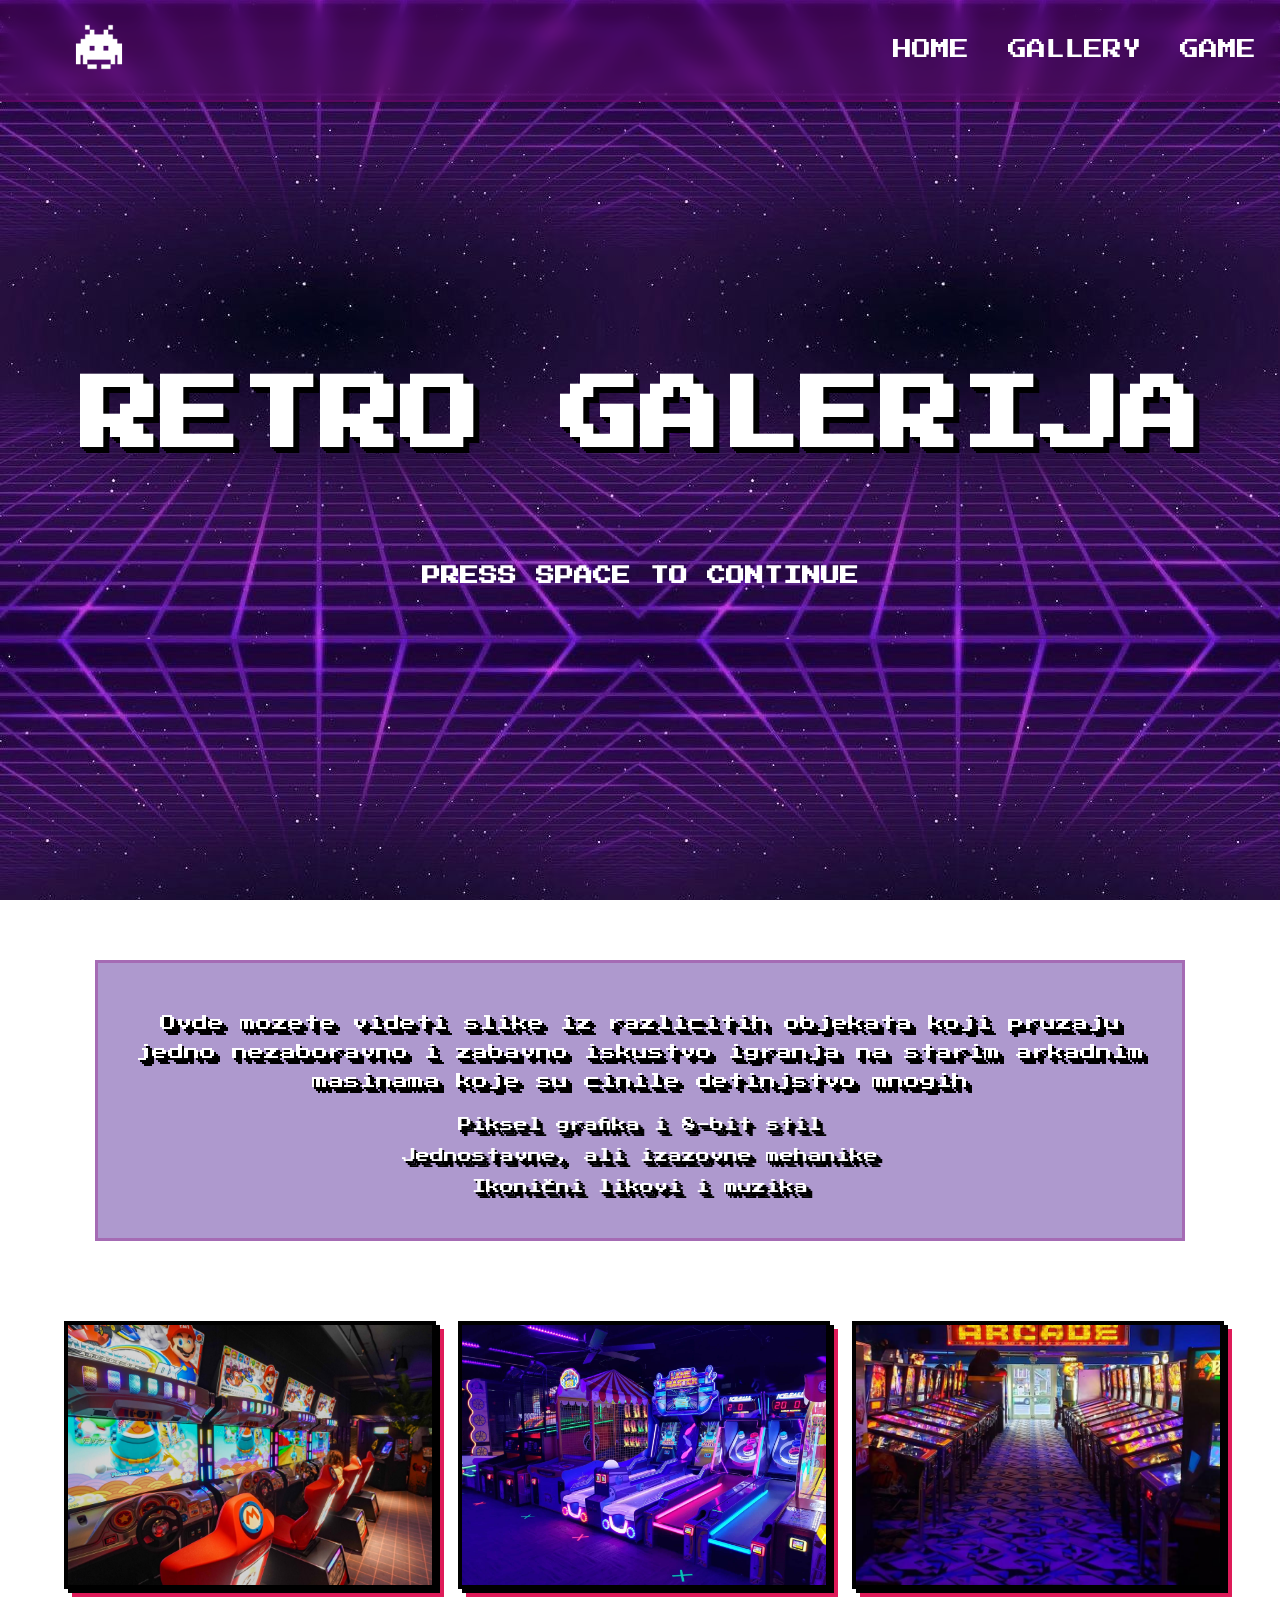
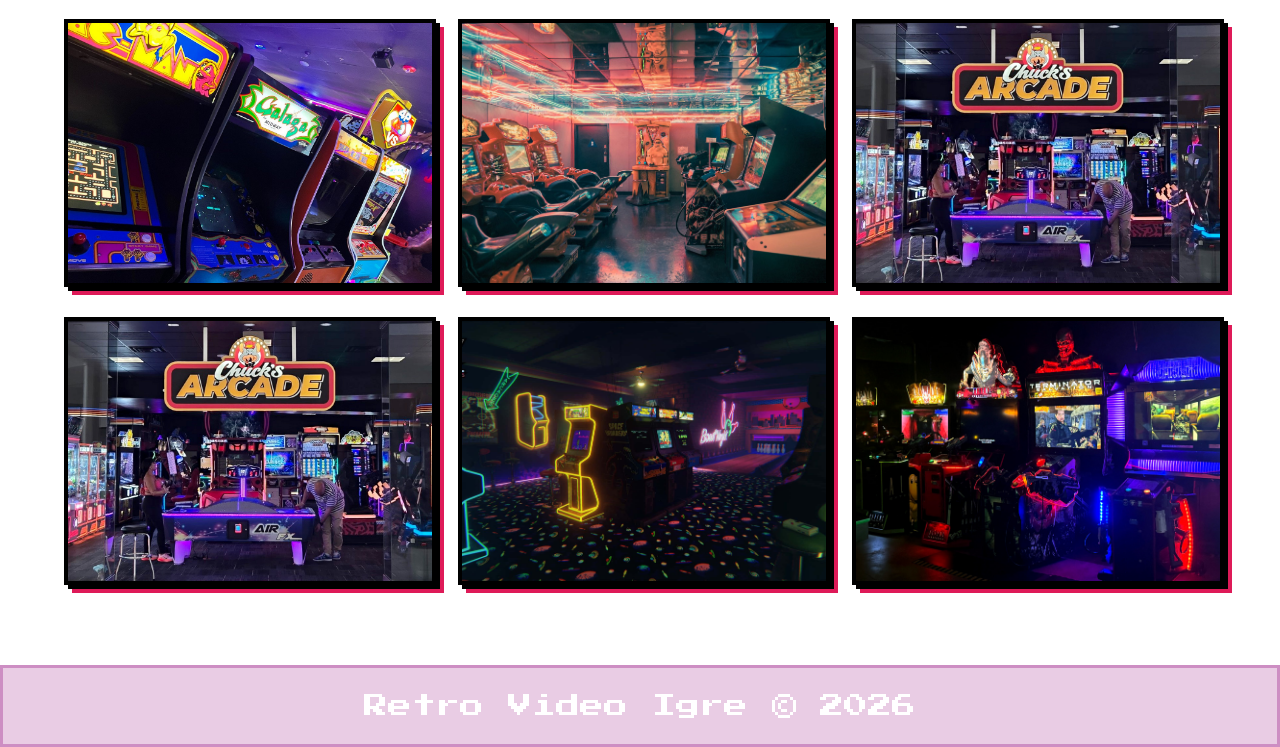
==== galery.html @ 5ea23810 "Finish style, add gallery, finished main page" ====
<!DOCTYPE html>
<html lang="en">
<head>
    <meta charset="UTF-8">
    <meta name="viewport" content="width=device-width, initial-scale=1.0">
    <title>🎮 Galerija</title>
    <link rel="stylesheet" href="style.css">
</head>
<body>
        <video autoplay muted loop id="myVideo">
  <source src="images/vecteezy_retro-style-game-pattern-grid-background_2015090.mp4" type="video/mp4">
    </video>
    <div class="navbar">
        <div class="navbar_content">
             <div class="navbar_brand">
             <a href="index.html">
             <img src="images/space_invaders.png" alt="Logo">
            </a>
        </div>
    <ul>
      <li><a href="index.html">HOME</a></li>
      <li><a href="#gallery-grid">GALLERY</a></li>
      <li><a href="game.html">GAME</a></li>
    </ul>
         </div>
    </div>

        <section class="hero-section galery">
            <h1 class="retro floating">RETRO GALERIJA</h1>
            <h3 class="flash">PRESS SPACE TO CONTINUE</h3>
        </section>

        <section class="gallery-info retro">
            <p>
              Ovde mozete videti slike iz razlicitih objekata koji pruzaju
              jedno nezaboravno i zabavno iskustvo igranja na starim
             arkadnim masinama koje su cinile detinjstvo mnogih
            </p>

            <ul>
                 <li>Piksel grafika i 8-bit stil</li>
                 <li>Jednostavne, ali izazovne mehanike</li>
                 <li>Ikonični likovi i muzika</li>
             </ul>
        </section>

    <section class="gallery-grid" id="gallery-grid">
         <img src="images/Arcade1.jpg" alt="Arcade">
         <img src="images/Arcade2.jpg" alt="Arcade">
         <img src="images/Arcade3.jpg" alt="Arcade">
         <img src="images/Arcade9.jpg" alt="Arcade">
         <img src="images/Arcade5.jpg" alt="Arcade">
         <img src="images/Arcade6.jpg" alt="Arcade">
        <img src="images/Arcade6.jpg" alt="Arcade">
        <img src="images/Arcade7.jpg" alt="Arcade">
        <img src="images/Arcade8.jpg" alt="Arcade">
    </section>

<footer>
  Retro Video Igre &#169; 2026
</footer>

</body>
</html>
---- style.css ----
@import url('https://fonts.googleapis.com/css2?family=Press+Start+2P&display=swap');

:root{

    --tamno-ljubicasta: rgb(54,1,133,0.3);
    --svetlija-ljubicasta:rgb(143,1,119);
    --crvena:rgb(222,26,88);
    --zuta:rgb(244,179,66);
    --color-text:#ffffff;
    --font-family-sans-serif: "Press Start";
    --navbar-pozadina: rgb(143,1,119,0.2);
    --navbar-pozadina-border: rgb(143,1,119,0.3);
    --blur-value:10px;
    --navbar-padding: 1.5rem;
}

html {
  scroll-behavior: smooth;
}

body{
    margin: 0;
     font-family: "Press Start 2P", system-ui;
     font-weight: 400;
     font-style: normal;
    line-height: 1.5;
    color: var(--color-text);
    background-image: url("images/BlackKira_GettyImages_PocetnaPozadina.jpg");
    background-attachment: fixed;
    cursor: url("images/cursor1.png") 0 0, auto;
}

#myVideo {
  position: fixed;
  right: 0;
  bottom: 0;
  min-width: 100%;
  min-height: 100%;
  z-index: -1;
}

ul{
    list-style:none;
    margin: 0;
    padding: 0;
}

a{
    text-decoration: none;
    color: inherit;
}

.navbar{
    position: fixed;
    top:0;
    left: 0;
    width: 100%;
    height: 100px;
    display: flex;
    align-items: center;
    z-index: 1000;
    background:var(--navbar-pozadina) no-repeat;
    background-size: cover;
    border-bottom: 2px solid var(--navbar-pozadina-border);
    box-shadow: 0 4px 30px rgba(0,0,0,0.1);
    backdrop-filter: blur(var(--blur-value));
    font-size: larger;

}

a {
  text-decoration: none;
  position: relative;
  transition: all 0.5s ease;
  text-shadow: none;
  cursor: url("images/cursor2.png"), pointer;
}


a::before,
a::after {
  content: attr(data-text);
  position: absolute;
  top: 0;
  left: 0;
  z-index: -1;
  max-width: 100%;
  overflow: hidden;
  white-space: nowrap;
  color: #ffffff;
  transition: all 0.5s ease;
}

a::before {
  clip-path: inset(0 100% 0 0);
  text-shadow: 2px 0 #ff00e1, -2px 0 #00f3ff;
}

a::after {
  clip-path: inset(0 0 0 100%);
  text-shadow: 0 2px #ff00e1, 0 -2px #00f3ff;
}

a:hover {
  text-shadow: 2px 0 #ff00e1, -2px 0 #00f3ff, 0 2px #ff00e1, 0 -2px #00f3ff;
}

a:hover::before,
a:hover::after {
  clip-path: inset(0 0 0 0);
}


.navbar_content{
    display: flex;
    justify-content: space-between;
    align-items: center;
    width: 100%;
    margin: 0 auto;
    padding: 0 var(--navbar-padding);
}

.navbar img{
    width: 50px;
    height: 50px;
    margin-left:50px;
    filter:invert(1);
}

 li{
    display: inline;
    margin-left: 20px;
 }

.hero-section {
    height: 100vh; 
    display: flex;  
    justify-content: center; 
    align-items: center; 
    text-align: center; 
    flex-direction: column; 
}

.hero-section h1{
    font-size: 80px;
}

.floating {
  animation: float 2s ease-in-out infinite;
}

@keyframes float {
  0% {
    transform: translateY(15px);
  }
  50% {
    transform: translateY(-15px);
  }
  100% {
    transform: translateY(15px);
  }
}

.retro {
  text-shadow:
    2px 2px 0px black,
    4px 4px 0px black,
    6px 6px 0px black;
}

.flash {
  font-family: 'Press Start 2P', monospace;
  color: #fff;
  animation: smoothBlink 1.2s infinite;
  text-align: center;
}

@keyframes smoothBlink {
  0%, 100% { color: #fff; opacity: 1; }
  50% { color: #ff0; opacity: 0.6; }
}


.about-section{
  width: 100%;
  height:750px;
  background-color: var(--tamno-ljubicasta);
  border: 1px solid var(--navbar-pozadina-border);
  backdrop-filter: blur(var(--blur-value));
  margin: auto;
  display:flex;
  flex-direction: row;
  padding: 20px;
}

.about-section img{
  width: 450px;
  height:600px;
  margin: auto;
  margin-right: 100px;
}

.about-section .text{
  display: flex;
  flex-direction: column;
  text-align: center;
  margin-left: auto;
  padding: 20px;
}

.about-section .text h2{
  font-size: 50px;
}

.about-section .text p{
  padding: 10px 60px;
  font-size: 20px;
  text-align: justify;
  margin: 0;
}

.fun-fact {
  width: 90%;
  max-width: 700px;
  height: auto;
  background: rgba(143, 1, 119, 0.55);
  border: 4px solid var(--navbar-pozadina-border);
  box-shadow:
    6px 6px 0px var(--zuta),
    12px 12px 0px var(--crvena);
  backdrop-filter: blur(8px);
  margin: 60px auto;
  padding: 30px;
  display: flex;
  flex-direction: column;
  gap: 12px;
  text-align: center;
  justify-content: center;
  border-radius: 12px;
  position: relative;
}

.fun-fact::before {
  content: "★";
  position: absolute;
  top: -15px;
  left: 15px;

  font-size: 64px;
  color: var(--zuta);
  text-shadow: 2px 2px black;
}

.fun-fact h2 {
  font-size: 48px;
  color: #fff;
  text-shadow:
    3px 3px 0px black,
    0 0 8px magenta;
  letter-spacing: 2px;
}

.fun-fact h3 {
  font-size: 18px;
  color: var(--zuta);
  text-shadow: 2px 2px black;
}

.fun-fact p {
  margin: 0;
  font-size: 14px;
  line-height: 1.6;
}


.games-carousel{
  width: 100%;
  height:570px;
  background:rgba(54, 1, 133, 0.35);;
  border-top: 3px solid var(--navbar-pozadina-border);
  border-bottom: 3px solid var(--navbar-pozadina-border);
  backdrop-filter: blur(var(--blur-value));
  flex-direction: row;
  padding:60px 0px;
  text-align: center;

}

.games-carousel h2 {
  font-size: 52px;
  margin-bottom: 20px;
  color: white;
  letter-spacing: 3px;
  margin-bottom: 80px;
}

.group{
  display: flex;
  align-items: center;
  justify-content: center;
  gap: 4.5em;
  animation: spin 5s infinite linear;
  min-width: 100%;
}

.carousel{
  display: flex;
  margin: 100px auto;
  width: 100%;
  display: flex;
  overflow-x: hidden;
}

.carousel::-webkit-scrollbar{
  display:none;
}

.card{
  flex: 0 0 auto;
  height: 300px;
  width: 300px;
  cursor: url("images/cursor2.png"), pointer;
  box-shadow:
    2px 2px 0px black,
    4px 4px 0px black,
    6px 6px 0px black;;
}

.card img{
  height: 300px;
  width: 300px;
}

@keyframes spin {
  from{
    transform: translateX(0);
  }
  to{
    transform: translateX(-100%);
  }
}

.map-section{
  width: 100%;
  height: 600px;
  background-color: var(--tamno-ljubicasta);
  border-top: 5px solid var(--navbar-pozadina-border);
  border-bottom: 5px solid var(--navbar-pozadina-border);
  backdrop-filter: blur(var(--blur-value));
  display:flex;
  flex-direction: column;
  padding: 20px;
  margin-top: 200px;
}


.map-section .text{
  display: flex;
  flex-direction: column;
  text-align: center;
  margin-left: auto;
  padding: 20px;
}

.map-section h2{
  font-size: 40px;
  text-align: center;
}

.map-section p{
  padding: 0;
  margin: 0 auto 20px;
  max-width: 900px;

  font-size: 16px;
  line-height: 2;
}

.map-wrap{
  width: 80%;
  height: 500px;
  margin: 20px auto;
  border: 4px solid #fff;
  overflow: hidden;
}

.map-wrap iframe{
  width: 100%;
  height: 100%;
  border: 0;
}


  .contact-form {
  width: 90%;
  max-width: 700px;
  margin: 120px auto;
  padding: 40px 30px;

  background: rgba(54, 1, 133, 0.45);
  backdrop-filter: blur(var(--blur-value));

  border: 4px solid black;
  border-radius: 20px;

  box-shadow:
    8px 8px 0px var(--crvena),
    16px 16px 0px var(--zuta);

  text-align: center;
}

.contact-form h2 {
  font-size: 36px;
  margin-bottom: 20px;

  letter-spacing: 3px;
  color: white;

  text-shadow:
    3px 3px 0px black,
    0 0 10px magenta,
    0 0 20px cyan;
}

.contact-form p {
  font-size: 14px;
  line-height: 1.8;
  margin-bottom: 15px;

  color: var(--color-text);
  text-shadow: 2px 2px black;
}

.contact-form form {
  margin-top: 30px;

  display: flex;
  flex-direction: column;
  gap: 18px;
}

.contact-form label {
  font-size: 12px;
  text-align: left;

  color: var(--zuta);
  text-shadow: 2px 2px black;
}

.contact-form input {
  height: 45px;
  padding: 10px;

  font-family: "Press Start 2P", system-ui;
  font-size: 12px;

  color: white;
  background: rgba(0, 0, 0, 0.6);

  border: 3px solid black;
  border-radius: 10px;

  box-shadow:
    inset 3px 3px 0px black,
    inset -3px -3px 0px rgba(255,255,255,0.1);

  outline: none;
}

.contact-form input:focus {
  border-color: var(--zuta);
  box-shadow:
    0 0 10px var(--zuta),
    inset 3px 3px 0px black;
}

.contact-form textarea {
  min-height: 120px;
  resize: none;
}

.contact-form button {
  margin-top: 20px;
  padding: 15px;

  font-family: "Press Start 2P";
  font-size: 12px;

  background: var(--crvena);
  color: white;

  border: 4px solid black;
  border-radius: 12px;

  cursor: url("images/cursor2.png"), pointer;

  box-shadow:
    4px 4px 0px black,
    8px 8px 0px var(--zuta);

  transition: transform 0.2s ease;
}

.contact-form button:hover {
  transform: translate(-2px, -2px);
}

footer{
  padding: 20px;
  text-align: center;
  font-size: 24px;
  background-color: var(--navbar-pozadina);
  border: 3px solid var(--navbar-pozadina-border);
  backdrop-filter: blur(var(--blur-value));
}


.gallery-info {
  width: 80%;
  margin: 60px auto;
  padding: 30px;
  text-align: center;
  background: rgba(54, 1, 133, 0.4);
  border: 3px solid var(--navbar-pozadina-border);
  backdrop-filter: blur(var(--blur-value));
}

.gallery-info p {
  font-size: 16px;
  line-height: 1.8;
  margin-bottom: 20px;
}

.gallery-info ul {
  margin-top: 20px;
}

.gallery-info li {
  display: block;
  margin: 10px 0;
  font-size: 14px;
}

.gallery-grid {
  width: 90%;
  margin: 80px auto;
  display: grid;
  grid-template-columns: repeat(3, 1fr);
  gap: 30px;
}

.gallery-grid img {
  width: 100%;
  height: 260px;
  object-fit: cover;
  border: 4px solid black;
  box-shadow:
    4px 4px 0px black,
    8px 8px 0px var(--crvena);
  cursor: url("images/cursor2.png"), pointer;
  transition: transform 0.2s ease;
}

.gallery-grid img:hover {
  transform: translate(-3px, -3px);
}
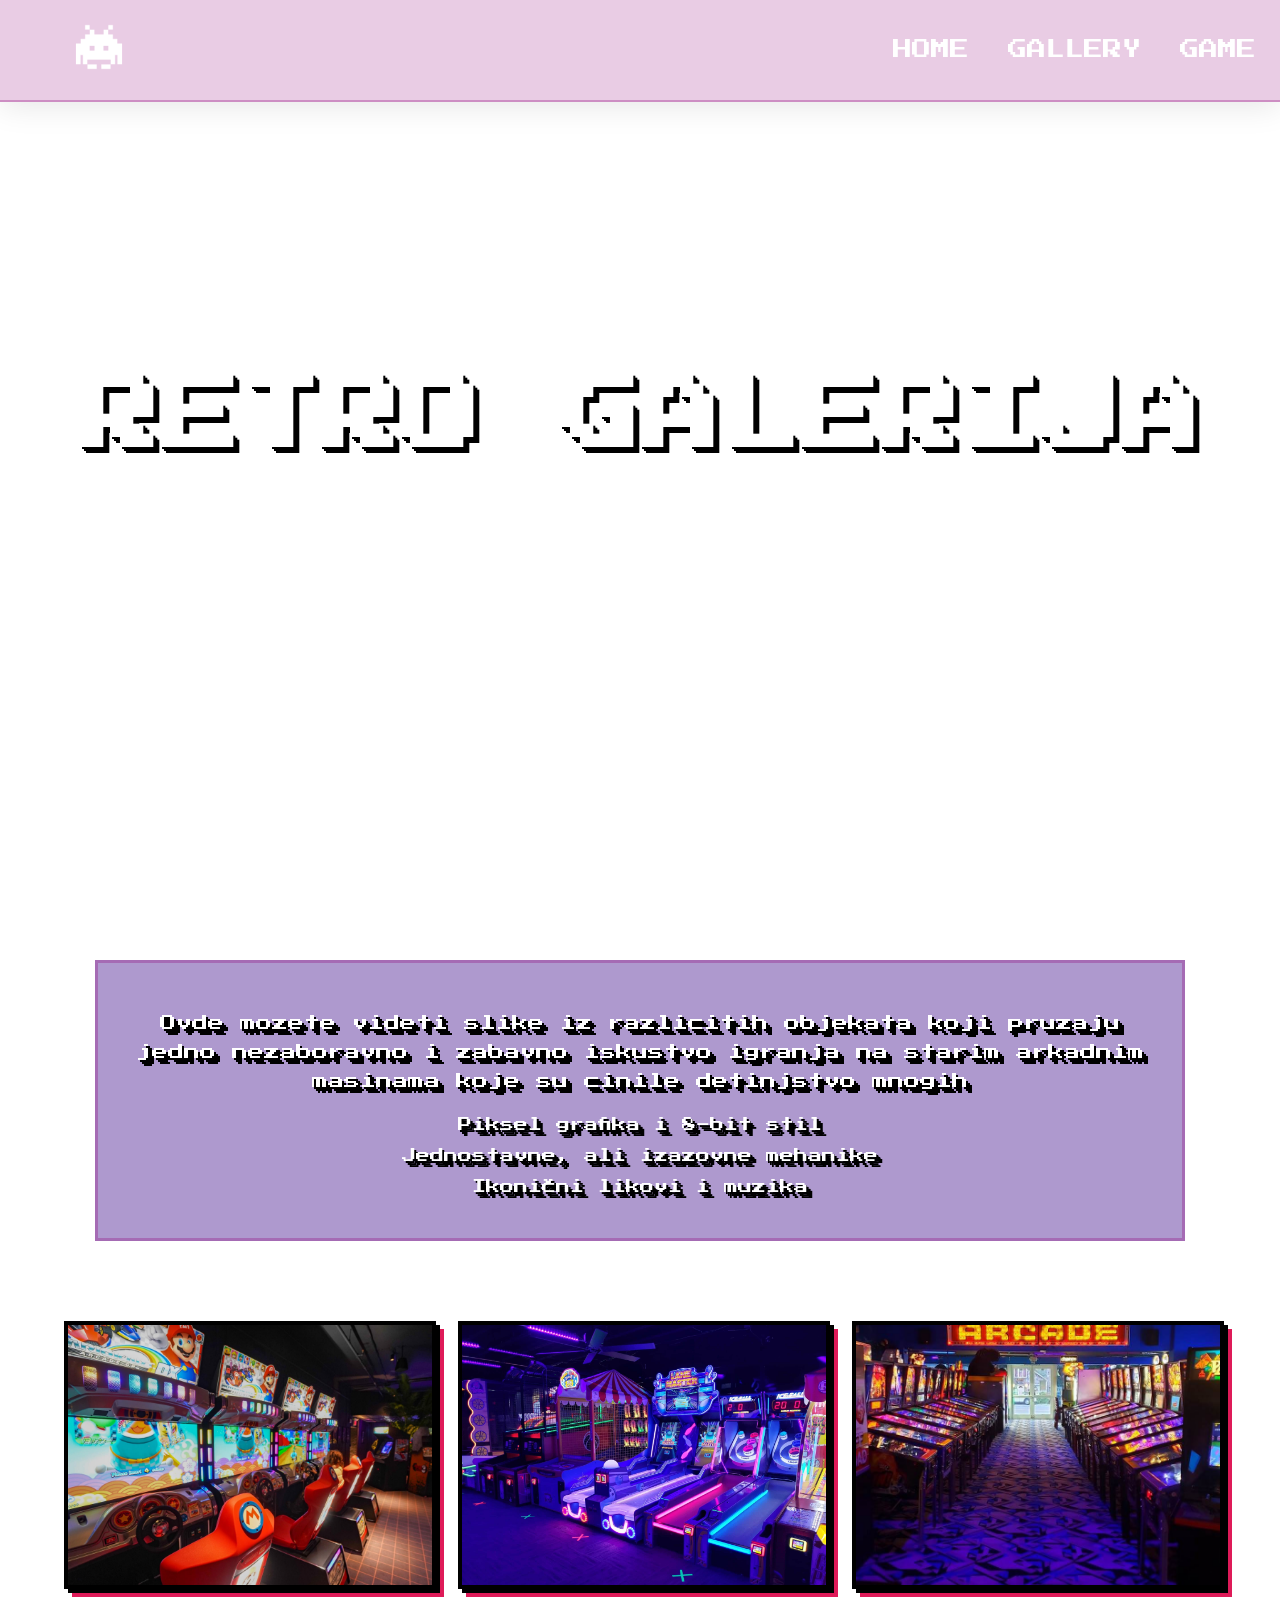
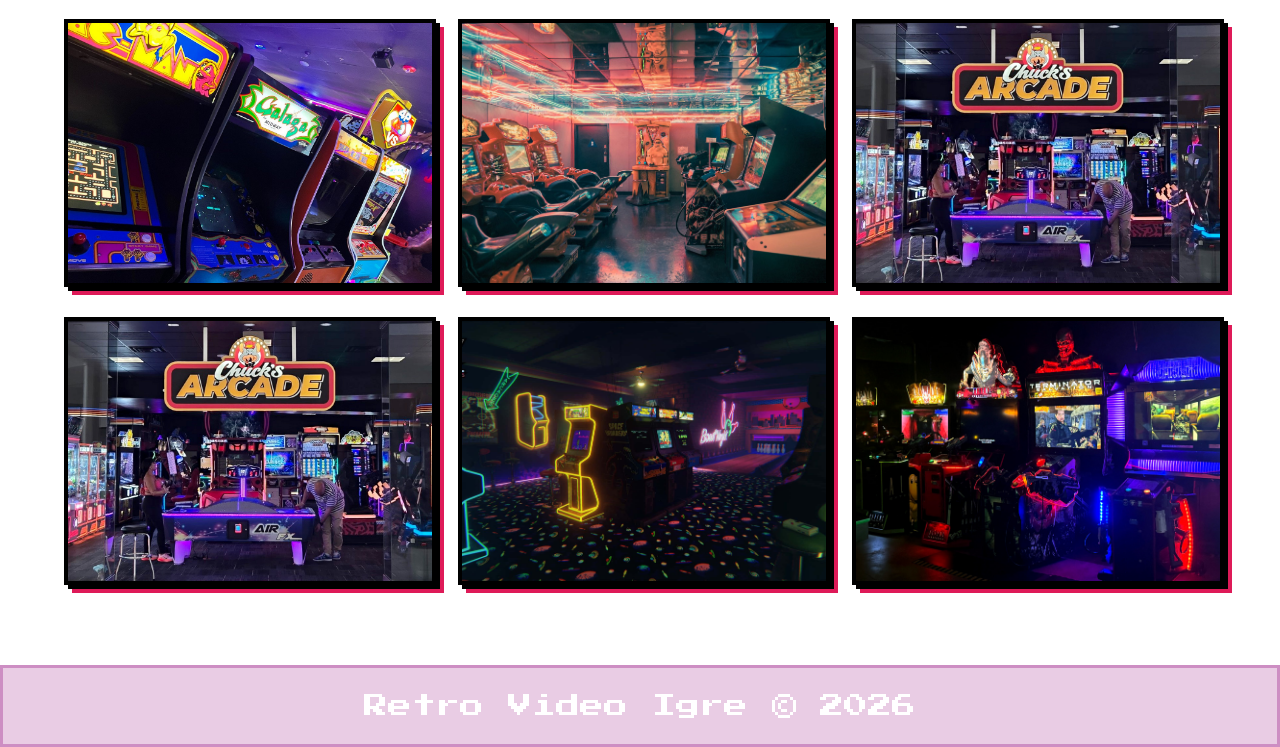
==== commit 1f284192: "Added soundtrack" ====
--- a/galery.html
+++ b/galery.html
@@ -3,7 +3,7 @@
 <head>
     <meta charset="UTF-8">
     <meta name="viewport" content="width=device-width, initial-scale=1.0">
-    <title>🎮 Galerija</title>
+    <title>🎮 Galerija 🎮</title>
     <link rel="stylesheet" href="style.css">
 </head>
 <body>
--- a/style.css
+++ b/style.css
@@ -25,8 +25,6 @@
      font-style: normal;
     line-height: 1.5;
     color: var(--color-text);
-    background-image: url("images/BlackKira_GettyImages_PocetnaPozadina.jpg");
-    background-attachment: fixed;
     cursor: url("images/cursor1.png") 0 0, auto;
 }
 
@@ -65,7 +63,6 @@
     box-shadow: 0 4px 30px rgba(0,0,0,0.1);
     backdrop-filter: blur(var(--blur-value));
     font-size: larger;
-
 }
 
 a {
